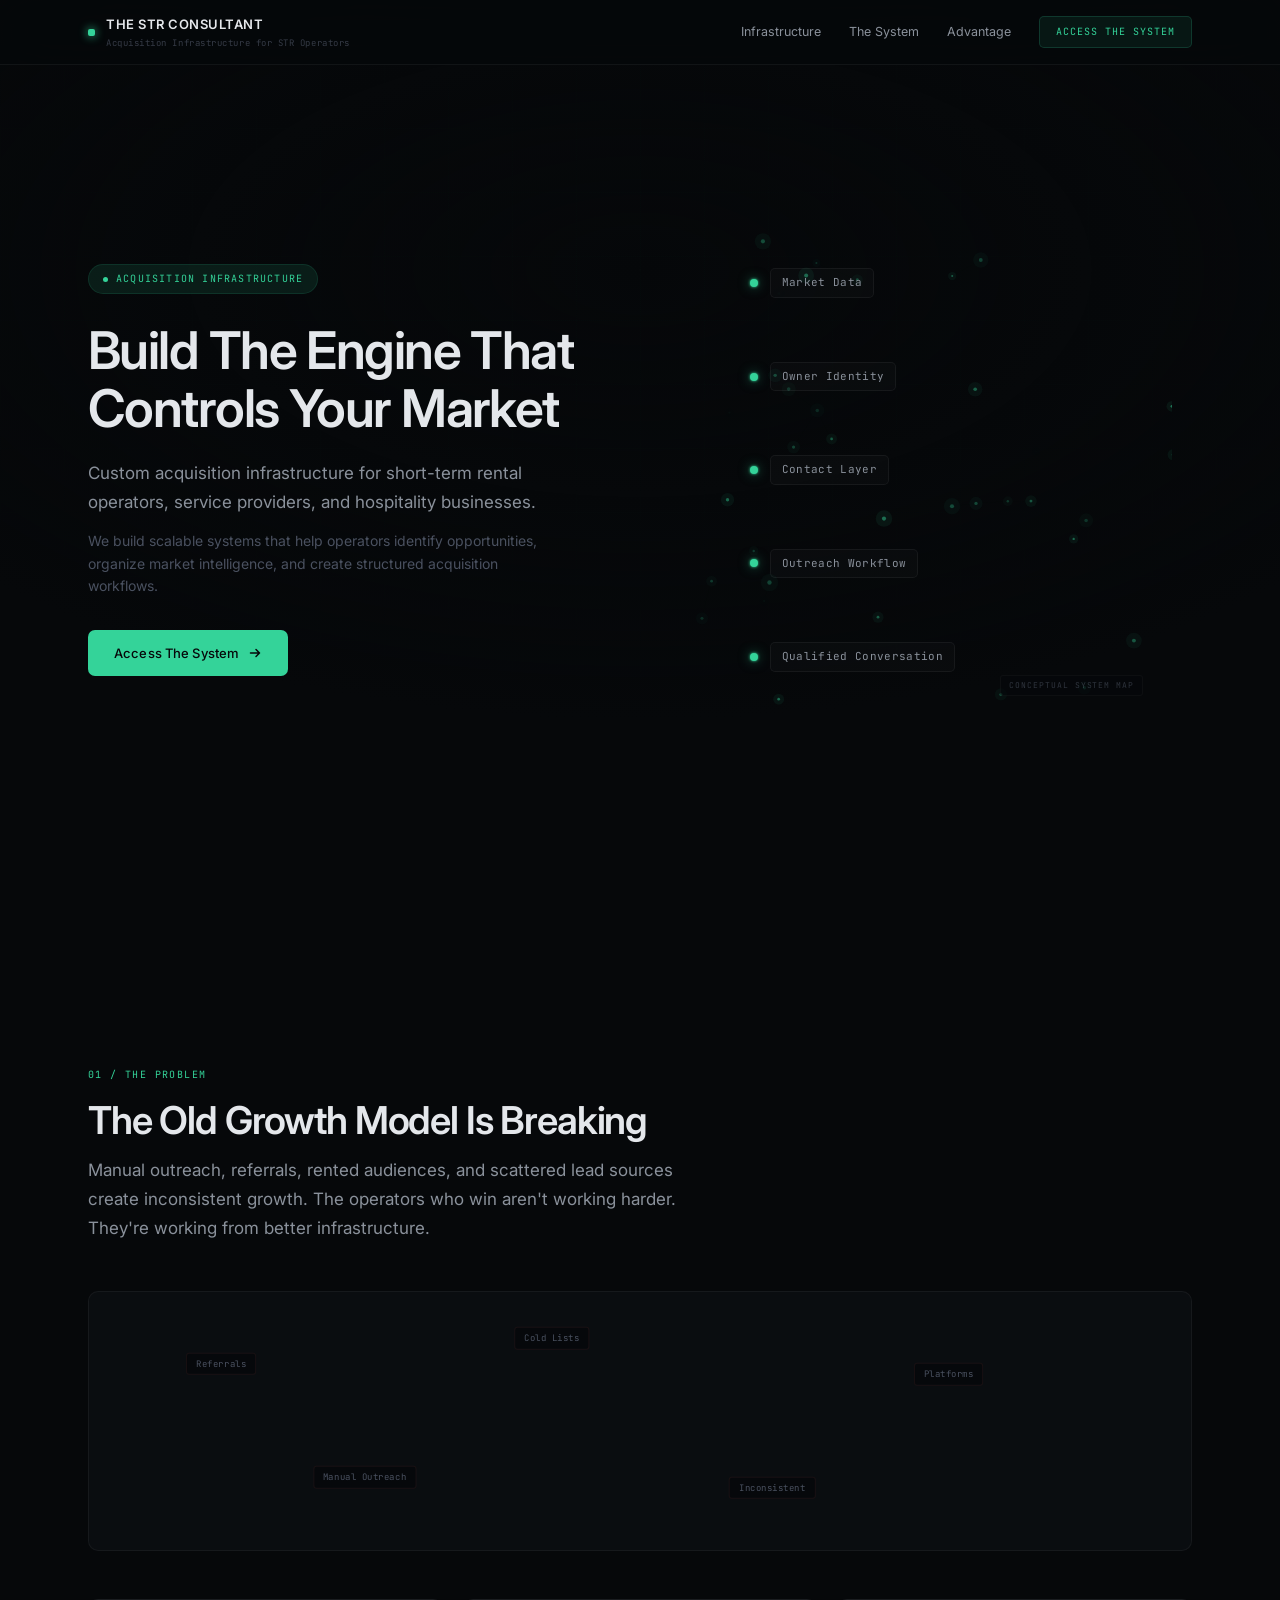
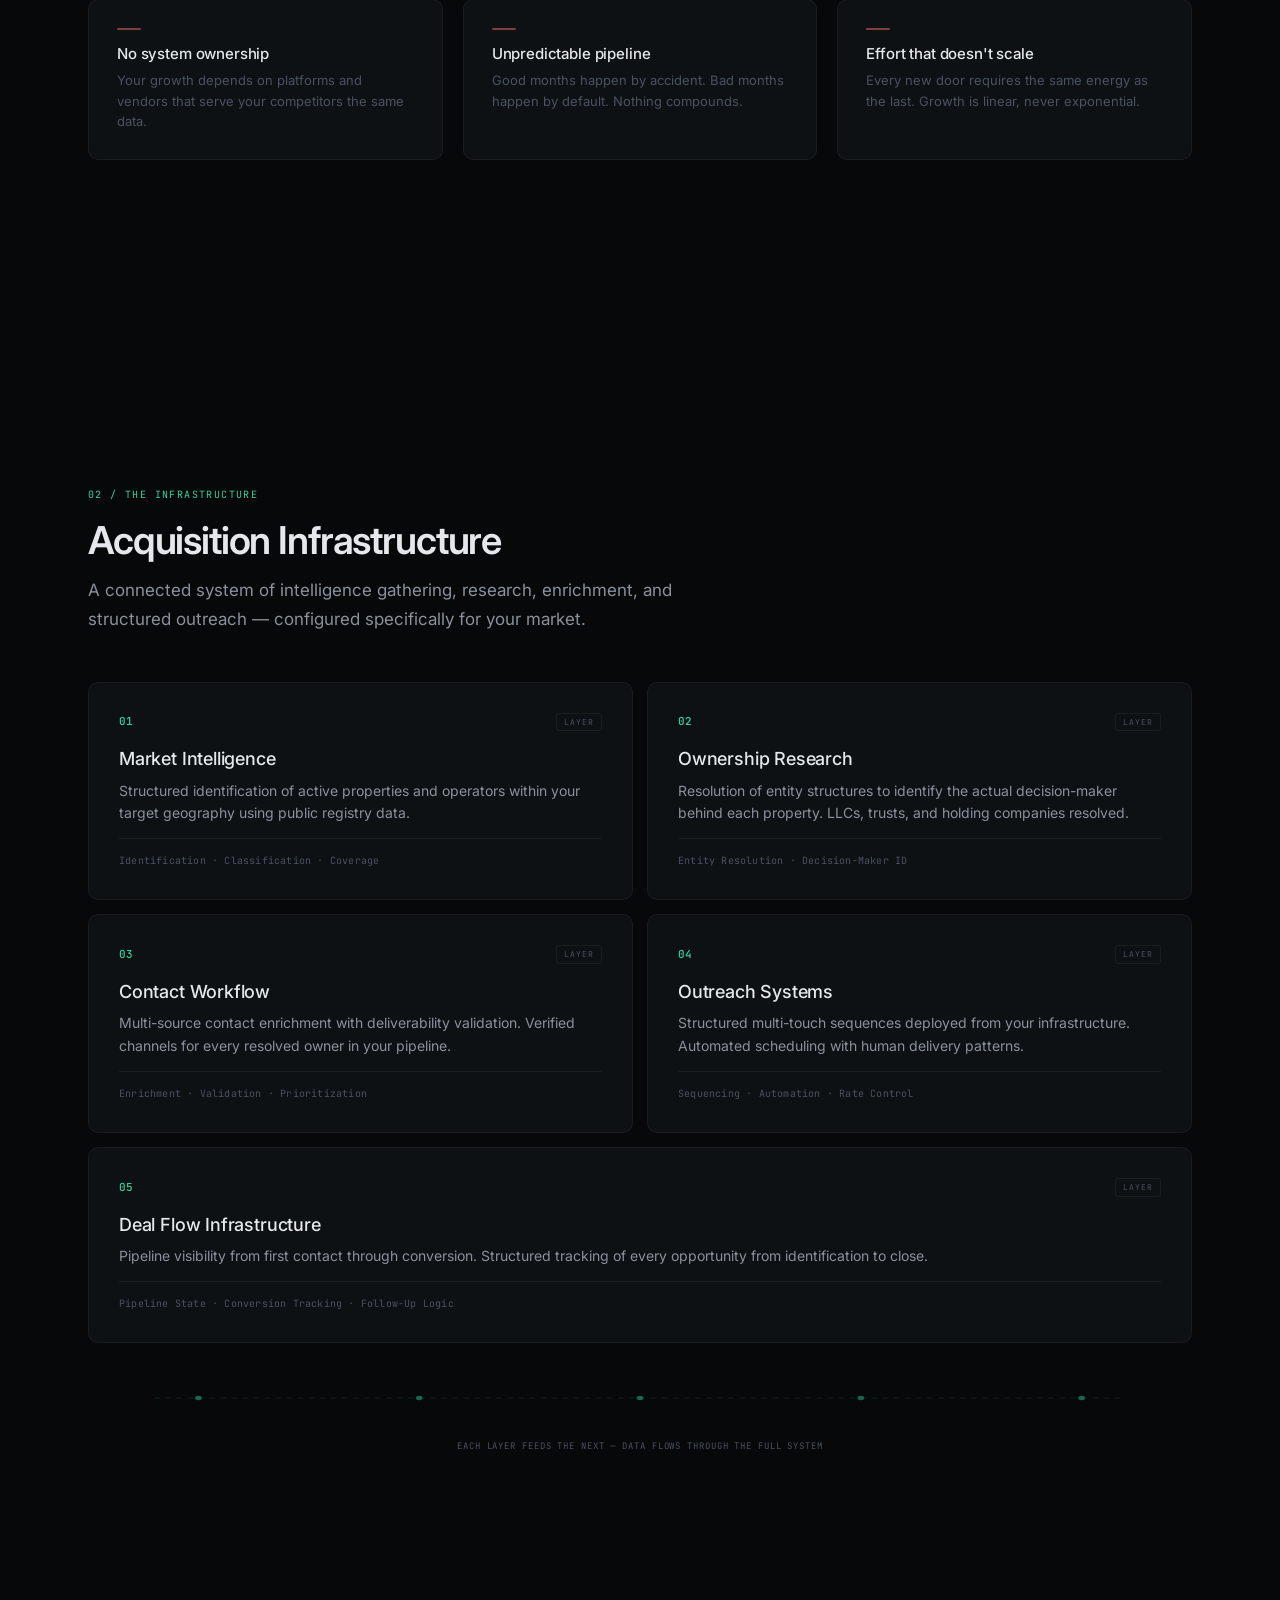
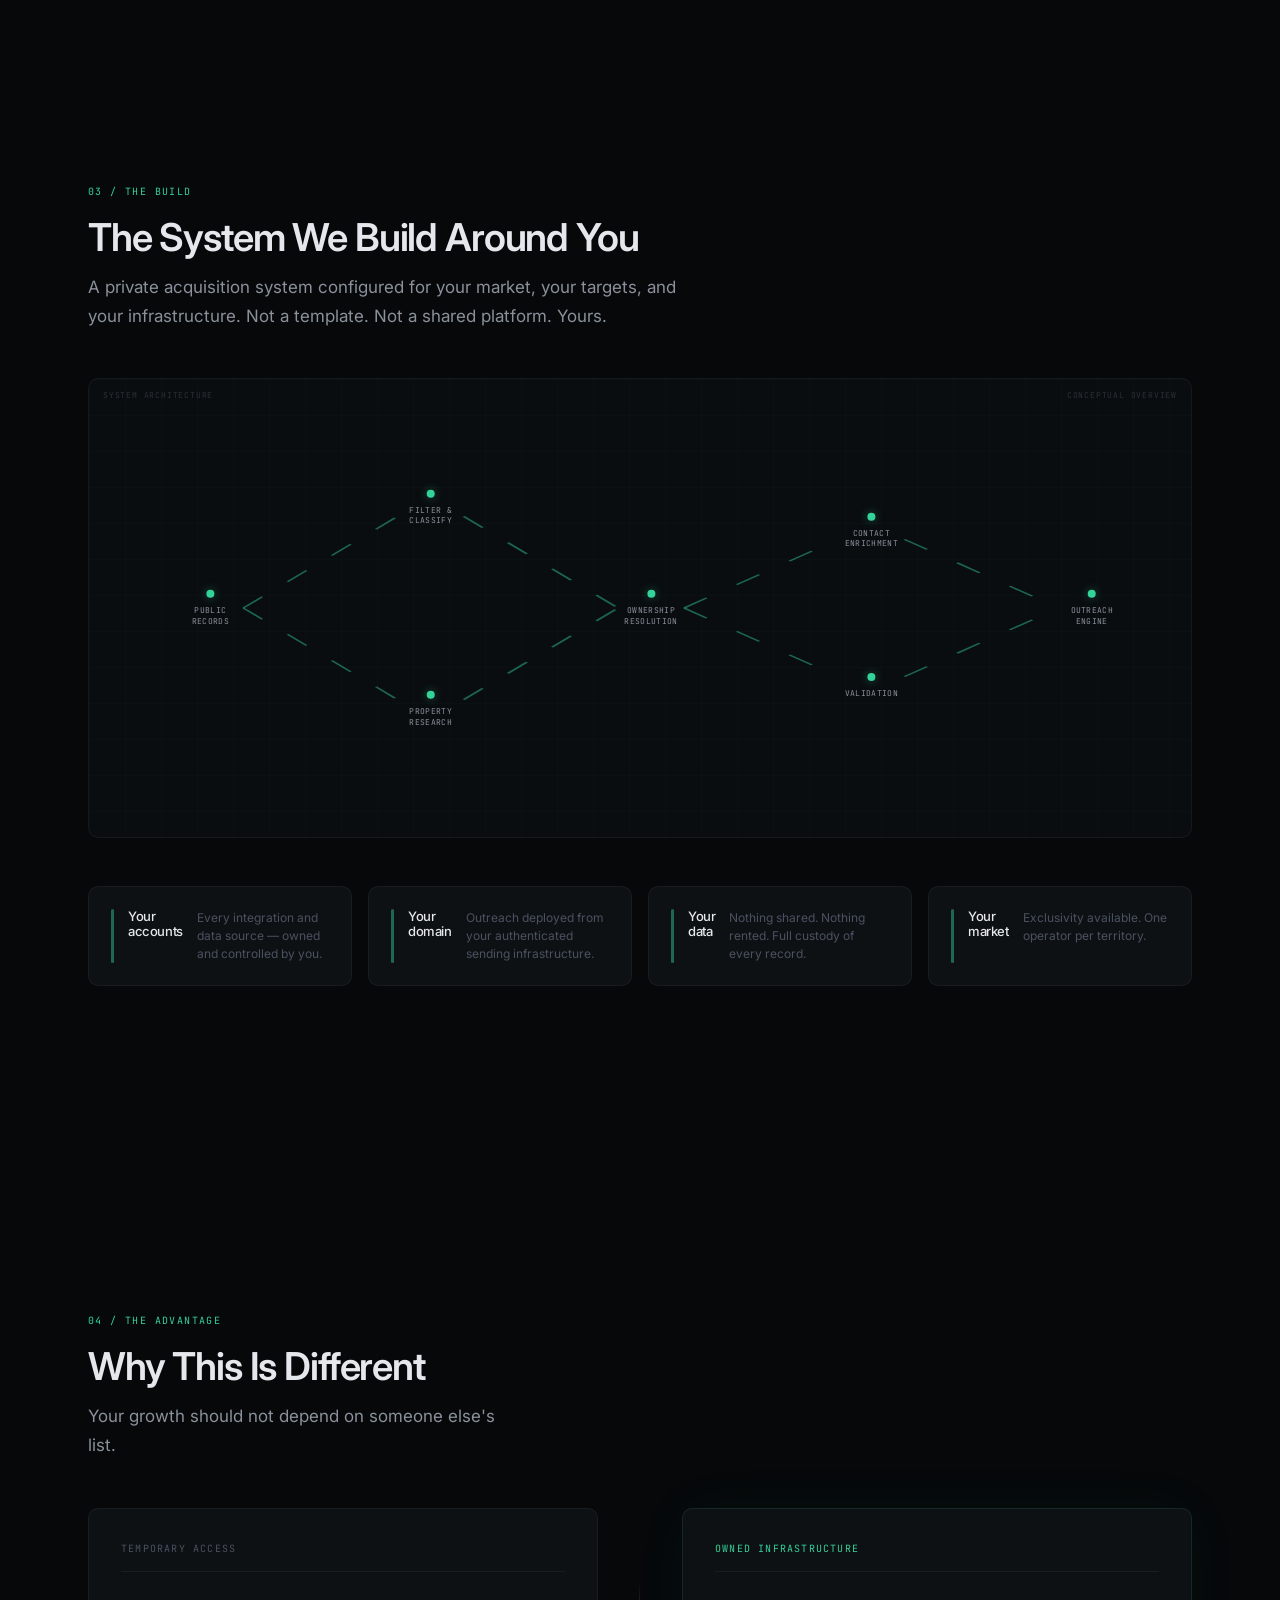
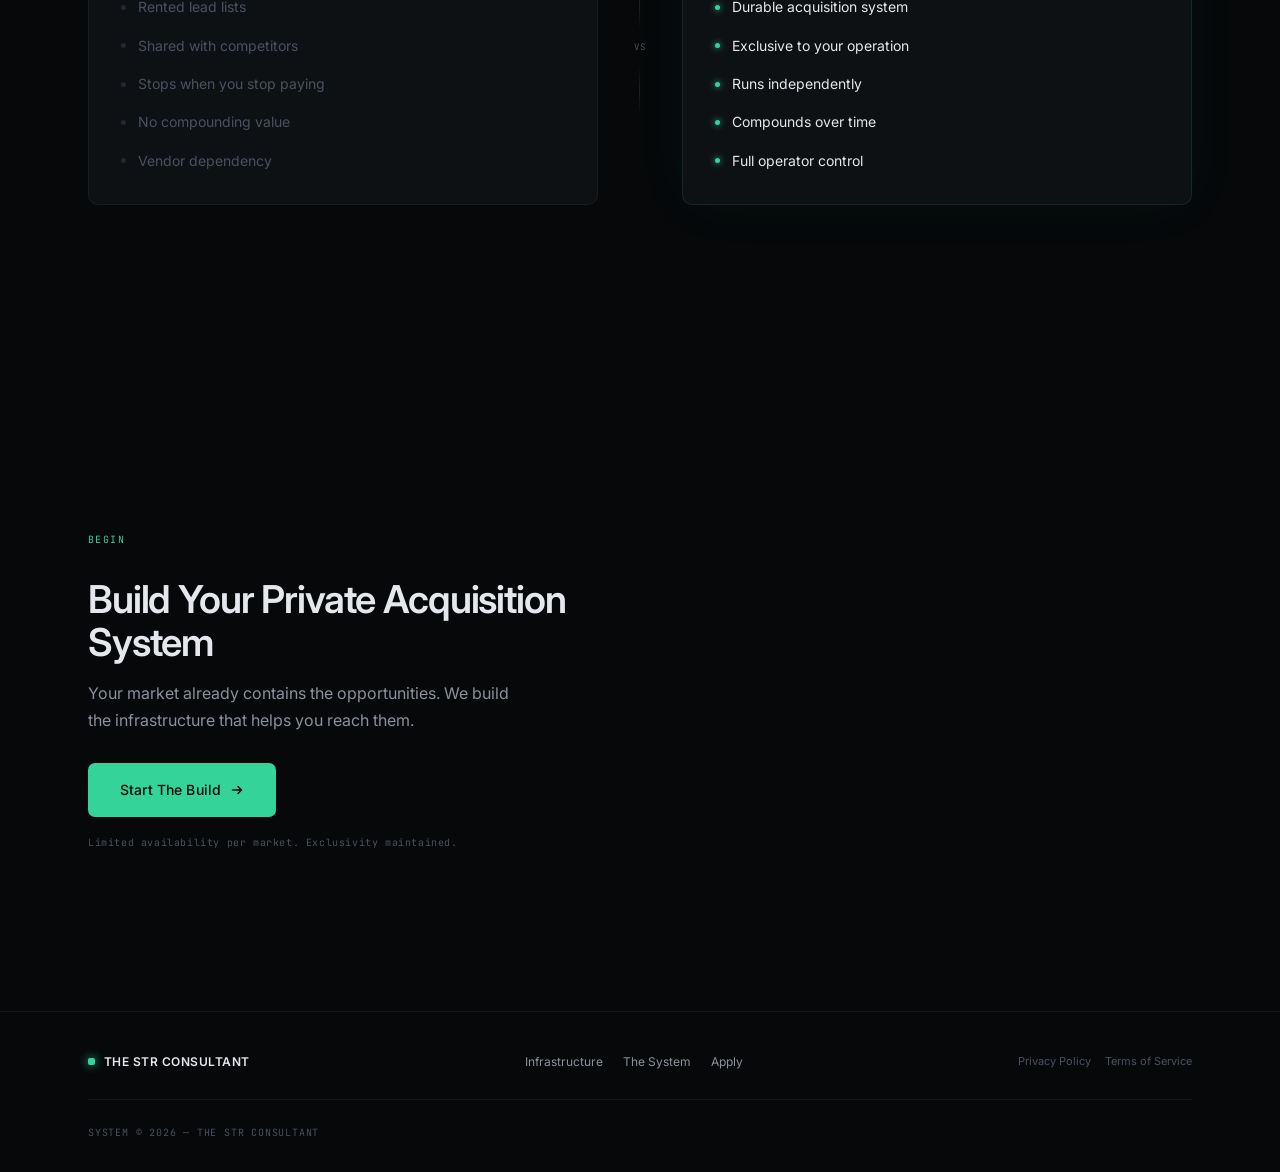
==== index.html @ 7d93b2df "Initial site build — The STR Consultant acquisition infrastructure website Static site with dark pre" ====
<!DOCTYPE html>
<html lang="en">
<head>
    <meta charset="UTF-8">
    <meta name="viewport" content="width=device-width, initial-scale=1.0">
    <title>The STR Consultant — Acquisition Systems for STR Operators</title>
    <meta name="description" content="Custom acquisition infrastructure for short-term rental operators, service providers, and hospitality businesses.">
    <link rel="preconnect" href="https://fonts.googleapis.com">
    <link rel="preconnect" href="https://fonts.gstatic.com" crossorigin>
    <link href="https://fonts.googleapis.com/css2?family=Inter:wght@300;400;500;600;700&family=JetBrains+Mono:wght@300;400;500&display=swap" rel="stylesheet">
    <link rel="stylesheet" href="style.css">
</head>
<body>

    <div class="grid-overlay" aria-hidden="true"></div>
    <div class="radial-mask" aria-hidden="true"></div>

    <!-- ─── NAV ─── -->
    <nav class="nav" role="navigation">
        <div class="nav-inner">
            <a href="#" class="nav-brand">
                <span class="brand-indicator"></span>
                <div class="brand-text">
                    <span class="brand-name">THE STR CONSULTANT</span>
                    <span class="brand-tag mono">Acquisition Infrastructure for STR Operators</span>
                </div>
            </a>
            <div class="nav-links">
                <a href="#infrastructure">Infrastructure</a>
                <a href="#system">The System</a>
                <a href="#difference">Advantage</a>
                <a href="#start" class="nav-cta mono">ACCESS THE SYSTEM</a>
            </div>
        </div>
    </nav>

    <!-- ─── HERO ─── -->
    <section class="hero">
        <div class="hero-inner">
            <div class="hero-content">
                <div class="hero-badge mono fade-in">
                    <span class="badge-dot"></span>
                    ACQUISITION INFRASTRUCTURE
                </div>
                <h1 class="fade-in d1">Build The Engine That Controls Your Market</h1>
                <p class="hero-sub fade-in d2">Custom acquisition infrastructure for short-term rental operators, service providers, and hospitality businesses.</p>
                <p class="hero-support fade-in d3">We build scalable systems that help operators identify opportunities, organize market intelligence, and create structured acquisition workflows.</p>
                <a href="#start" class="btn-primary fade-in d4">
                    <span>Access The System</span>
                    <svg width="14" height="14" viewBox="0 0 14 14" fill="none"><path d="M2.5 7h9m-3.5-3.5L11.5 7 8 10.5" stroke="currentColor" stroke-width="1.5" stroke-linecap="round" stroke-linejoin="round"/></svg>
                </a>
            </div>
            <div class="hero-visual">
                <div class="vis-frame">
                    <canvas id="hero-canvas" aria-hidden="true"></canvas>
                    <div class="vis-nodes">
                        <div class="vis-node" style="--ni:0"><span class="node-core"></span><span class="node-text mono">Market Data</span></div>
                        <div class="vis-node" style="--ni:1"><span class="node-core"></span><span class="node-text mono">Owner Identity</span></div>
                        <div class="vis-node" style="--ni:2"><span class="node-core"></span><span class="node-text mono">Contact Layer</span></div>
                        <div class="vis-node" style="--ni:3"><span class="node-core"></span><span class="node-text mono">Outreach Workflow</span></div>
                        <div class="vis-node" style="--ni:4"><span class="node-core"></span><span class="node-text mono">Qualified Conversation</span></div>
                    </div>
                    <span class="vis-tag mono">CONCEPTUAL SYSTEM MAP</span>
                </div>
            </div>
        </div>
    </section>

    <!-- ─── SECTION 1: BROKEN MODEL ─── -->
    <section class="section-broken" id="problem">
        <div class="container">
            <div class="broken-header">
                <span class="section-tag mono sf">01 / THE PROBLEM</span>
                <h2 class="sf">The Old Growth Model Is Breaking</h2>
                <p class="section-lead sf">Manual outreach, referrals, rented audiences, and scattered lead sources create inconsistent growth. The operators who win aren't working harder. They're working from better infrastructure.</p>
            </div>
            <div class="broken-stage sf">
                <canvas id="broken-canvas" aria-hidden="true"></canvas>
                <div class="broken-nodes">
                    <span class="b-label mono" style="--bx:12%;--by:28%">Referrals</span>
                    <span class="b-label mono" style="--bx:42%;--by:18%">Cold Lists</span>
                    <span class="b-label mono" style="--bx:78%;--by:32%">Platforms</span>
                    <span class="b-label mono" style="--bx:25%;--by:72%">Manual Outreach</span>
                    <span class="b-label mono" style="--bx:62%;--by:76%">Inconsistent</span>
                </div>
            </div>
            <div class="broken-points">
                <div class="b-point sf">
                    <div class="bp-line"></div>
                    <h3>No system ownership</h3>
                    <p>Your growth depends on platforms and vendors that serve your competitors the same data.</p>
                </div>
                <div class="b-point sf">
                    <div class="bp-line"></div>
                    <h3>Unpredictable pipeline</h3>
                    <p>Good months happen by accident. Bad months happen by default. Nothing compounds.</p>
                </div>
                <div class="b-point sf">
                    <div class="bp-line"></div>
                    <h3>Effort that doesn't scale</h3>
                    <p>Every new door requires the same energy as the last. Growth is linear, never exponential.</p>
                </div>
            </div>
        </div>
    </section>

    <!-- ─── SECTION 2: INFRASTRUCTURE ─── -->
    <section class="section-infra" id="infrastructure">
        <div class="container">
            <span class="section-tag mono sf">02 / THE INFRASTRUCTURE</span>
            <h2 class="sf">Acquisition Infrastructure</h2>
            <p class="section-lead sf">A connected system of intelligence gathering, research, enrichment, and structured outreach — configured specifically for your market.</p>

            <div class="modules-grid">
                <div class="module sf">
                    <div class="mod-glow" aria-hidden="true"></div>
                    <div class="mod-top">
                        <span class="mod-num mono">01</span>
                        <span class="mod-tag mono">LAYER</span>
                    </div>
                    <h3>Market Intelligence</h3>
                    <p>Structured identification of active properties and operators within your target geography using public registry data.</p>
                    <span class="mod-meta mono">Identification &middot; Classification &middot; Coverage</span>
                </div>
                <div class="module sf">
                    <div class="mod-glow" aria-hidden="true"></div>
                    <div class="mod-top">
                        <span class="mod-num mono">02</span>
                        <span class="mod-tag mono">LAYER</span>
                    </div>
                    <h3>Ownership Research</h3>
                    <p>Resolution of entity structures to identify the actual decision-maker behind each property. LLCs, trusts, and holding companies resolved.</p>
                    <span class="mod-meta mono">Entity Resolution &middot; Decision-Maker ID</span>
                </div>
                <div class="module sf">
                    <div class="mod-glow" aria-hidden="true"></div>
                    <div class="mod-top">
                        <span class="mod-num mono">03</span>
                        <span class="mod-tag mono">LAYER</span>
                    </div>
                    <h3>Contact Workflow</h3>
                    <p>Multi-source contact enrichment with deliverability validation. Verified channels for every resolved owner in your pipeline.</p>
                    <span class="mod-meta mono">Enrichment &middot; Validation &middot; Prioritization</span>
                </div>
                <div class="module sf">
                    <div class="mod-glow" aria-hidden="true"></div>
                    <div class="mod-top">
                        <span class="mod-num mono">04</span>
                        <span class="mod-tag mono">LAYER</span>
                    </div>
                    <h3>Outreach Systems</h3>
                    <p>Structured multi-touch sequences deployed from your infrastructure. Automated scheduling with human delivery patterns.</p>
                    <span class="mod-meta mono">Sequencing &middot; Automation &middot; Rate Control</span>
                </div>
                <div class="module mod-wide sf">
                    <div class="mod-glow" aria-hidden="true"></div>
                    <div class="mod-top">
                        <span class="mod-num mono">05</span>
                        <span class="mod-tag mono">LAYER</span>
                    </div>
                    <h3>Deal Flow Infrastructure</h3>
                    <p>Pipeline visibility from first contact through conversion. Structured tracking of every opportunity from identification to close.</p>
                    <span class="mod-meta mono">Pipeline State &middot; Conversion Tracking &middot; Follow-Up Logic</span>
                </div>
            </div>

            <div class="flow-indicator sf">
                <svg viewBox="0 0 1000 40" preserveAspectRatio="none" class="flow-svg">
                    <line x1="60" y1="20" x2="940" y2="20" class="flow-line"/>
                    <circle cx="100" cy="20" r="3" class="flow-dot"/><circle cx="300" cy="20" r="3" class="flow-dot"/><circle cx="500" cy="20" r="3" class="flow-dot"/><circle cx="700" cy="20" r="3" class="flow-dot"/><circle cx="900" cy="20" r="3" class="flow-dot"/>
                </svg>
                <span class="mono">EACH LAYER FEEDS THE NEXT — DATA FLOWS THROUGH THE FULL SYSTEM</span>
            </div>
        </div>
    </section>

    <!-- ─── SECTION 3: THE SYSTEM ─── -->
    <section class="section-system" id="system">
        <div class="container">
            <span class="section-tag mono sf">03 / THE BUILD</span>
            <h2 class="sf">The System We Build Around You</h2>
            <p class="section-lead sf">A private acquisition system configured for your market, your targets, and your infrastructure. Not a template. Not a shared platform. Yours.</p>

            <div class="blueprint sf">
                <div class="bp-frame">
                    <div class="bp-grid" aria-hidden="true"></div>
                    <span class="bp-tag mono tl">SYSTEM ARCHITECTURE</span>
                    <span class="bp-tag mono tr">CONCEPTUAL OVERVIEW</span>

                    <svg class="bp-svg" viewBox="0 0 100 100" preserveAspectRatio="none" aria-hidden="true">
                        <line x1="14" y1="50" x2="28" y2="30" class="bp-link"/><line x1="14" y1="50" x2="28" y2="70" class="bp-link"/>
                        <line x1="34" y1="30" x2="48" y2="50" class="bp-link"/><line x1="34" y1="70" x2="48" y2="50" class="bp-link"/>
                        <line x1="54" y1="50" x2="68" y2="35" class="bp-link"/><line x1="54" y1="50" x2="68" y2="65" class="bp-link"/>
                        <line x1="74" y1="35" x2="88" y2="50" class="bp-link"/><line x1="74" y1="65" x2="88" y2="50" class="bp-link"/>
                    </svg>

                    <div class="bp-node" style="--nx:11%;--ny:50%"><span class="bpn-dot"></span><span class="mono">PUBLIC<br>RECORDS</span></div>
                    <div class="bp-node" style="--nx:31%;--ny:28%"><span class="bpn-dot"></span><span class="mono">FILTER &amp;<br>CLASSIFY</span></div>
                    <div class="bp-node" style="--nx:31%;--ny:72%"><span class="bpn-dot"></span><span class="mono">PROPERTY<br>RESEARCH</span></div>
                    <div class="bp-node" style="--nx:51%;--ny:50%"><span class="bpn-dot"></span><span class="mono">OWNERSHIP<br>RESOLUTION</span></div>
                    <div class="bp-node" style="--nx:71%;--ny:33%"><span class="bpn-dot"></span><span class="mono">CONTACT<br>ENRICHMENT</span></div>
                    <div class="bp-node" style="--nx:71%;--ny:67%"><span class="bpn-dot"></span><span class="mono">VALIDATION</span></div>
                    <div class="bp-node" style="--nx:91%;--ny:50%"><span class="bpn-dot"></span><span class="mono">OUTREACH<br>ENGINE</span></div>
                </div>
            </div>

            <div class="ownership-grid">
                <div class="own-card sf"><div class="own-bar"></div><h4>Your accounts</h4><p>Every integration and data source — owned and controlled by you.</p></div>
                <div class="own-card sf"><div class="own-bar"></div><h4>Your domain</h4><p>Outreach deployed from your authenticated sending infrastructure.</p></div>
                <div class="own-card sf"><div class="own-bar"></div><h4>Your data</h4><p>Nothing shared. Nothing rented. Full custody of every record.</p></div>
                <div class="own-card sf"><div class="own-bar"></div><h4>Your market</h4><p>Exclusivity available. One operator per territory.</p></div>
            </div>
        </div>
    </section>

    <!-- ─── SECTION 4: DIFFERENCE ─── -->
    <section class="section-diff" id="difference">
        <div class="container">
            <span class="section-tag mono sf">04 / THE ADVANTAGE</span>
            <h2 class="sf">Why This Is Different</h2>
            <p class="section-lead narrow sf">Your growth should not depend on someone else's list.</p>

            <div class="diff-grid">
                <div class="diff-col diff-old sf">
                    <div class="diff-head mono">TEMPORARY ACCESS</div>
                    <ul>
                        <li><span class="d-marker off"></span>Rented lead lists</li>
                        <li><span class="d-marker off"></span>Shared with competitors</li>
                        <li><span class="d-marker off"></span>Stops when you stop paying</li>
                        <li><span class="d-marker off"></span>No compounding value</li>
                        <li><span class="d-marker off"></span>Vendor dependency</li>
                    </ul>
                </div>
                <div class="diff-vs sf">
                    <div class="vs-line"></div>
                    <span class="mono">VS</span>
                    <div class="vs-line"></div>
                </div>
                <div class="diff-col diff-new sf">
                    <div class="diff-head mono">OWNED INFRASTRUCTURE</div>
                    <ul>
                        <li><span class="d-marker on"></span>Durable acquisition system</li>
                        <li><span class="d-marker on"></span>Exclusive to your operation</li>
                        <li><span class="d-marker on"></span>Runs independently</li>
                        <li><span class="d-marker on"></span>Compounds over time</li>
                        <li><span class="d-marker on"></span>Full operator control</li>
                    </ul>
                </div>
            </div>
        </div>
    </section>

    <!-- ─── SECTION 5: FINAL CTA ─── -->
    <section class="section-cta" id="start">
        <div class="container">
            <div class="cta-layout">
                <div class="cta-text sf">
                    <span class="section-tag mono">BEGIN</span>
                    <h2>Build Your Private Acquisition System</h2>
                    <p>Your market already contains the opportunities. We build the infrastructure that helps you reach them.</p>
                    <a href="#" class="btn-primary btn-lg">
                        <span>Start The Build</span>
                        <svg width="14" height="14" viewBox="0 0 14 14" fill="none"><path d="M2.5 7h9m-3.5-3.5L11.5 7 8 10.5" stroke="currentColor" stroke-width="1.5" stroke-linecap="round" stroke-linejoin="round"/></svg>
                    </a>
                    <span class="cta-note mono">Limited availability per market. Exclusivity maintained.</span>
                </div>
                <div class="cta-vis">
                    <canvas id="cta-canvas" aria-hidden="true"></canvas>
                </div>
            </div>
        </div>
    </section>

    <!-- ─── FOOTER ─── -->
    <footer class="footer">
        <div class="container">
            <div class="footer-top">
                <div class="footer-brand">
                    <span class="brand-indicator"></span>
                    <span class="footer-name">THE STR CONSULTANT</span>
                </div>
                <div class="footer-nav">
                    <a href="#infrastructure">Infrastructure</a>
                    <a href="#system">The System</a>
                    <a href="#start">Apply</a>
                </div>
                <div class="footer-legal-links">
                    <a href="/privacy.html">Privacy Policy</a>
                    <a href="/terms.html">Terms of Service</a>
                </div>
            </div>
            <div class="footer-bottom mono">
                <span>SYSTEM &copy; 2026 &mdash; THE STR CONSULTANT</span>
            </div>
        </div>
    </footer>

    <script src="script.js"></script>
</body>
</html>
---- style.css ----
/* ============================================
   THE STR CONSULTANT
   Acquisition Infrastructure — Premium Interface
   ============================================ */

*,*::before,*::after{margin:0;padding:0;box-sizing:border-box}

:root {
    --bg:        #06080a;
    --bg-1:      #0a0d10;
    --bg-2:      #0e1114;
    --bg-3:      #131618;
    --border:    rgba(255,255,255,0.05);
    --border-h:  rgba(255,255,255,0.10);
    --text:      #e4e7eb;
    --text-2:    #8a919b;
    --text-3:    #4a5160;
    --accent:    #34d399;
    --accent-d:  rgba(52,211,153,0.10);
    --accent-g:  rgba(52,211,153,0.04);
    --warn:      #ef6b6b;
    --warn-d:    rgba(239,107,107,0.08);
    --sans:      'Inter',-apple-system,BlinkMacSystemFont,sans-serif;
    --mono:      'JetBrains Mono','SF Mono','Fira Code',monospace;
    --max:       1200px;
    --gap:       160px;
    --r:         10px;
}

html{scroll-behavior:smooth;-webkit-font-smoothing:antialiased;-moz-osx-font-smoothing:grayscale}
body{font-family:var(--sans);font-size:16px;line-height:1.6;color:var(--text);background:var(--bg);overflow-x:hidden}
a{color:inherit;text-decoration:none}
.mono{font-family:var(--mono)}
.container{max-width:var(--max);margin:0 auto;padding:0 48px}

/* ─── GRID OVERLAY ─── */
.grid-overlay{
    position:fixed;inset:0;pointer-events:none;z-index:0;
    background-image:
        linear-gradient(rgba(52,211,153,0.012) 1px,transparent 1px),
        linear-gradient(90deg,rgba(52,211,153,0.012) 1px,transparent 1px);
    background-size:64px 64px;
}
.radial-mask{
    position:fixed;inset:0;pointer-events:none;z-index:1;
    background:radial-gradient(ellipse 70% 50% at 50% 30%,transparent 0%,var(--bg) 100%);
}

/* ─── TYPOGRAPHY ─── */
h1,h2,h3,h4{font-weight:600;line-height:1.12;letter-spacing:-0.03em;color:var(--text)}
h1{font-size:clamp(30px,4.2vw,52px)}
h2{font-size:clamp(24px,3vw,40px)}
h3{font-size:18px;font-weight:500;letter-spacing:-0.01em}
h4{font-size:15px;font-weight:500}
p{color:var(--text-2);line-height:1.7}

.section-tag{
    display:inline-block;
    font-size:10px;letter-spacing:0.14em;color:var(--accent);
    margin-bottom:16px;
}
.section-lead{
    font-size:17px;color:var(--text-2);max-width:600px;margin-top:14px;
}
.section-lead.narrow{max-width:420px}

/* ─── ANIMATIONS ─── */
.fade-in{opacity:0;transform:translateY(14px);animation:up .65s cubic-bezier(.16,1,.3,1) forwards}
.d1{animation-delay:.15s}.d2{animation-delay:.3s}.d3{animation-delay:.45s}.d4{animation-delay:.6s}
@keyframes up{to{opacity:1;transform:translateY(0)}}

.sf{opacity:0;transform:translateY(22px);transition:opacity .7s cubic-bezier(.16,1,.3,1),transform .7s cubic-bezier(.16,1,.3,1)}
.sf.v{opacity:1;transform:translateY(0)}

/* ─── BUTTONS ─── */
.btn-primary{
    display:inline-flex;align-items:center;gap:9px;
    font-family:var(--sans);font-size:13px;font-weight:500;letter-spacing:0.01em;
    padding:13px 26px;border-radius:7px;border:none;cursor:pointer;
    background:var(--accent);color:var(--bg);
    transition:all .25s cubic-bezier(.16,1,.3,1);
}
.btn-primary:hover{
    transform:translateY(-2px);
    box-shadow:0 0 24px rgba(52,211,153,0.2),0 8px 32px rgba(0,0,0,0.3);
}
.btn-lg{padding:16px 32px;font-size:14px}

/* ─── NAV ─── */
.nav{
    position:fixed;top:0;left:0;right:0;z-index:100;
    padding:14px 0;
    background:rgba(6,8,10,0.82);
    backdrop-filter:blur(20px);-webkit-backdrop-filter:blur(20px);
    border-bottom:1px solid var(--border);
}
.nav-inner{
    max-width:var(--max);margin:0 auto;padding:0 48px;
    display:flex;align-items:center;justify-content:space-between;
}
.nav-brand{display:flex;align-items:center;gap:11px}
.brand-indicator{width:7px;height:7px;border-radius:2px;background:var(--accent);box-shadow:0 0 10px var(--accent);flex-shrink:0}
.brand-text{display:flex;flex-direction:column;gap:1px}
.brand-name{font-size:13px;font-weight:600;letter-spacing:0.04em}
.brand-tag{font-size:9px;letter-spacing:0.06em;color:var(--text-3);opacity:.7}
.nav-links{display:flex;align-items:center;gap:28px}
.nav-links a{font-size:12.5px;color:var(--text-2);transition:color .2s}
.nav-links a:hover{color:var(--text)}
.nav-cta{
    padding:7px 16px !important;
    font-size:10px !important;letter-spacing:0.1em !important;
    background:rgba(52,211,153,0.08);border:1px solid rgba(52,211,153,0.18);
    border-radius:5px;color:var(--accent) !important;
    transition:all .2s;
}
.nav-cta:hover{background:rgba(52,211,153,0.14);border-color:rgba(52,211,153,0.3)}

/* ─── HERO ─── */
.hero{
    position:relative;z-index:2;
    min-height:100vh;display:flex;align-items:center;
    padding:100px 0 60px;
}
.hero-inner{
    max-width:var(--max);margin:0 auto;padding:0 48px;width:100%;
    display:grid;grid-template-columns:1fr 1fr;gap:64px;align-items:center;
}
.hero-content{position:relative;z-index:2}
.hero-badge{
    display:inline-flex;align-items:center;gap:8px;
    font-size:10px;letter-spacing:0.12em;color:var(--accent);
    padding:6px 14px;border-radius:20px;
    background:var(--accent-d);border:1px solid rgba(52,211,153,0.12);
    margin-bottom:28px;
}
.badge-dot{width:5px;height:5px;border-radius:50%;background:var(--accent);animation:blink 2s ease-in-out infinite}
@keyframes blink{0%,100%{opacity:1}50%{opacity:.3}}

.hero h1{margin-bottom:20px}
.hero-sub{font-size:17px;margin-bottom:14px;max-width:500px}
.hero-support{font-size:14px;color:var(--text-3);margin-bottom:32px;max-width:460px;line-height:1.6}

/* ─── HERO VISUAL ─── */
.hero-visual{position:relative;display:flex;justify-content:center;align-items:center}
.vis-frame{position:relative;width:100%;aspect-ratio:1;max-width:480px}
#hero-canvas{position:absolute;inset:0;width:100%;height:100%}

.vis-nodes{
    position:absolute;inset:0;
    display:flex;flex-direction:column;
    justify-content:space-between;
    padding:8% 12%;
}
.vis-node{
    display:flex;align-items:center;gap:12px;
    opacity:0;animation:nodeSlide .5s ease forwards;
    animation-delay:calc(0.7s + var(--ni) * 0.18s);
}
@keyframes nodeSlide{from{opacity:0;transform:translateX(-8px)}to{opacity:1;transform:translateX(0)}}

.node-core{
    width:8px;height:8px;border-radius:50%;flex-shrink:0;
    background:var(--accent);
    box-shadow:0 0 12px rgba(52,211,153,0.5),0 0 3px var(--accent);
    animation:corePulse 2.8s ease-in-out infinite;
    animation-delay:calc(var(--ni) * 0.45s);
}
@keyframes corePulse{0%,100%{opacity:1;transform:scale(1)}50%{opacity:.45;transform:scale(1.5)}}

.node-text{
    font-size:11px;letter-spacing:0.03em;color:var(--text-2);
    padding:5px 11px;border-radius:5px;
    background:rgba(255,255,255,0.02);border:1px solid var(--border);
    backdrop-filter:blur(6px);
}
.vis-tag{
    position:absolute;bottom:3%;right:6%;
    font-size:8px;letter-spacing:0.12em;color:var(--text-3);
    padding:3px 8px;border:1px solid var(--border);border-radius:3px;
    background:var(--bg);opacity:.6;
}

/* ─── SECTION: BROKEN ─── */
.section-broken{padding:var(--gap) 0;position:relative;z-index:2}
.broken-header{margin-bottom:48px}
.broken-stage{
    position:relative;width:100%;height:260px;
    border:1px solid var(--border);border-radius:var(--r);
    background:var(--bg-1);overflow:hidden;margin-bottom:48px;
}
#broken-canvas{position:absolute;inset:0;width:100%;height:100%}
.broken-nodes{position:absolute;inset:0}
.b-label{
    position:absolute;left:var(--bx);top:var(--by);transform:translate(-50%,-50%);
    font-size:9px;letter-spacing:0.06em;color:var(--text-3);
    padding:3px 9px;border:1px solid rgba(239,107,107,0.08);border-radius:3px;
    background:rgba(6,8,10,0.8);
}

.broken-points{display:grid;grid-template-columns:repeat(3,1fr);gap:20px}
.b-point{
    padding:28px;border-radius:var(--r);
    background:var(--bg-2);border:1px solid var(--border);
    transition:border-color .3s;
}
.b-point:hover{border-color:var(--border-h)}
.bp-line{width:24px;height:2px;border-radius:1px;background:var(--warn);opacity:.5;margin-bottom:16px}
.b-point h3{font-size:15px;margin-bottom:8px}
.b-point p{font-size:13px;color:var(--text-3);line-height:1.55}

/* ─── SECTION: INFRASTRUCTURE ─── */
.section-infra{padding:var(--gap) 0;position:relative;z-index:2}
.modules-grid{
    display:grid;grid-template-columns:repeat(2,1fr);gap:14px;
    margin-top:48px;
}
.module{
    position:relative;padding:30px;border-radius:var(--r);
    background:var(--bg-2);border:1px solid var(--border);
    overflow:hidden;transition:all .3s cubic-bezier(.16,1,.3,1);
}
.module:hover{border-color:rgba(52,211,153,0.12);transform:translateY(-2px);box-shadow:0 12px 40px rgba(0,0,0,0.25)}
.mod-wide{grid-column:1/-1}
.mod-glow{
    position:absolute;top:0;left:0;right:0;height:1px;
    background:linear-gradient(90deg,transparent,rgba(52,211,153,0.15),transparent);
    opacity:0;transition:opacity .3s;
}
.module:hover .mod-glow{opacity:1}
.mod-top{display:flex;justify-content:space-between;align-items:center;margin-bottom:18px}
.mod-num{font-size:11px;color:var(--accent);font-weight:500}
.mod-tag{font-size:8px;letter-spacing:0.12em;color:var(--text-3);padding:2px 7px;border:1px solid var(--border);border-radius:3px}
.module h3{margin-bottom:10px}
.module p{font-size:14px;line-height:1.6;margin-bottom:14px}
.mod-meta{font-size:10px;color:var(--text-3);letter-spacing:0.02em;padding-top:14px;border-top:1px solid var(--border);display:block}

.flow-indicator{text-align:center;margin-top:40px}
.flow-svg{width:100%;height:30px;margin-bottom:10px}
.flow-line{stroke:var(--accent);stroke-width:.6;stroke-dasharray:5 5;opacity:.25}
.flow-dot{fill:var(--accent);opacity:.45}
.flow-indicator span{font-size:9px;letter-spacing:0.1em;color:var(--text-3)}

/* ─── SECTION: SYSTEM / BLUEPRINT ─── */
.section-system{padding:var(--gap) 0;position:relative;z-index:2}
.blueprint{margin:48px 0 48px}
.bp-frame{
    position:relative;width:100%;aspect-ratio:2.4/1;
    border:1px solid var(--border);border-radius:var(--r);
    background:var(--bg-1);overflow:hidden;
}
.bp-grid{
    position:absolute;inset:0;
    background-image:
        linear-gradient(rgba(52,211,153,0.02) 1px,transparent 1px),
        linear-gradient(90deg,rgba(52,211,153,0.02) 1px,transparent 1px);
    background-size:36px 36px;
}
.bp-tag{position:absolute;font-size:8px;letter-spacing:0.1em;color:var(--text-3);padding:10px 14px;opacity:.5}
.bp-tag.tl{top:0;left:0}.bp-tag.tr{top:0;right:0}

.bp-svg{position:absolute;inset:0;width:100%;height:100%}
.bp-link{
    stroke:var(--accent);stroke-width:.25;stroke-dasharray:3 4;opacity:.45;
    animation:dashMove 4s linear infinite;
}
@keyframes dashMove{to{stroke-dashoffset:-14}}

.bp-node{
    position:absolute;left:var(--nx);top:var(--ny);transform:translate(-50%,-50%);
    display:flex;flex-direction:column;align-items:center;gap:7px;text-align:center;
}
.bpn-dot{
    width:8px;height:8px;border-radius:50%;background:var(--accent);
    box-shadow:0 0 10px rgba(52,211,153,0.4);
}
.bp-node span{font-size:8px;letter-spacing:0.04em;color:var(--text-2);line-height:1.35}

.ownership-grid{display:grid;grid-template-columns:repeat(4,1fr);gap:16px}
.own-card{
    padding:22px;border-radius:var(--r);
    background:var(--bg-2);border:1px solid var(--border);
    display:flex;gap:14px;transition:border-color .3s;
}
.own-card:hover{border-color:var(--border-h)}
.own-bar{width:3px;min-width:3px;border-radius:2px;background:var(--accent);opacity:.45}
.own-card h4{font-size:13px;margin-bottom:5px}
.own-card p{font-size:12px;color:var(--text-3);line-height:1.5}

/* ─── SECTION: DIFFERENCE ─── */
.section-diff{padding:var(--gap) 0;position:relative;z-index:2}
.diff-grid{
    display:grid;grid-template-columns:1fr auto 1fr;gap:36px;
    align-items:start;margin-top:48px;
}
.diff-col{padding:32px;border-radius:var(--r);border:1px solid var(--border);background:var(--bg-2)}
.diff-new{border-color:rgba(52,211,153,0.12);box-shadow:0 0 60px var(--accent-g)}
.diff-head{font-size:10px;letter-spacing:0.12em;margin-bottom:24px;padding-bottom:14px;border-bottom:1px solid var(--border)}
.diff-old .diff-head{color:var(--text-3)}
.diff-new .diff-head{color:var(--accent)}
.diff-col ul{list-style:none;display:flex;flex-direction:column;gap:16px}
.diff-col li{display:flex;align-items:center;gap:12px;font-size:14px}
.diff-old li{color:var(--text-3)}
.diff-new li{color:var(--text)}
.d-marker{width:5px;height:5px;border-radius:50%;flex-shrink:0}
.d-marker.off{background:var(--text-3);opacity:.35}
.d-marker.on{background:var(--accent);box-shadow:0 0 6px var(--accent)}

.diff-vs{display:flex;flex-direction:column;align-items:center;gap:10px;padding-top:72px}
.vs-line{width:1px;height:50px;background:linear-gradient(to bottom,transparent,var(--border-h),transparent)}
.diff-vs span{font-size:9px;letter-spacing:0.12em;color:var(--text-3)}

/* ─── SECTION: CTA ─── */
.section-cta{padding:var(--gap) 0;position:relative;z-index:2}
.cta-layout{display:grid;grid-template-columns:1fr 1fr;gap:72px;align-items:center}
.cta-text h2{margin:14px 0 16px}
.cta-text p{font-size:16px;margin-bottom:28px;max-width:440px}
.cta-note{display:block;margin-top:18px;font-size:10px;letter-spacing:0.06em;color:var(--text-3)}
.cta-vis{position:relative;height:300px}
#cta-canvas{position:absolute;inset:0;width:100%;height:100%}

/* ─── FOOTER ─── */
.footer{border-top:1px solid var(--border);padding:40px 0 28px;position:relative;z-index:2}
.footer-top{display:flex;justify-content:space-between;align-items:center;margin-bottom:28px;flex-wrap:wrap;gap:20px}
.footer-brand{display:flex;align-items:center;gap:9px}
.footer-name{font-size:12px;font-weight:600;letter-spacing:0.04em}
.footer-nav{display:flex;gap:20px}
.footer-nav a{font-size:12px;color:var(--text-2);transition:color .2s}
.footer-nav a:hover{color:var(--text)}
.footer-legal-links{display:flex;gap:14px}
.footer-legal-links a{font-size:11px;color:var(--text-3);transition:color .2s}
.footer-legal-links a:hover{color:var(--text-2)}
.footer-bottom{padding-top:18px;border-top:1px solid var(--border)}
.footer-bottom span{font-size:10px;letter-spacing:0.08em;color:var(--text-3)}

/* ============================================
   RESPONSIVE
   ============================================ */
@media(max-width:1024px){
    .hero-inner{grid-template-columns:1fr;gap:40px}
    .hero-visual{max-width:380px;margin:0 auto}
    .broken-points{grid-template-columns:1fr}
    .modules-grid{grid-template-columns:1fr}
    .mod-wide{grid-column:auto}
    .ownership-grid{grid-template-columns:repeat(2,1fr)}
    .diff-grid{grid-template-columns:1fr;gap:20px}
    .diff-vs{flex-direction:row;padding-top:0}
    .vs-line{width:50px;height:1px}
    .cta-layout{grid-template-columns:1fr;gap:36px}
    .cta-vis{height:200px}
}
@media(max-width:768px){
    :root{--gap:100px}
    .container,.nav-inner,.hero-inner{padding:0 24px}
    .nav-links{display:none}
    .hero{min-height:auto;padding:110px 0 50px}
    .vis-frame{max-width:280px}
    .broken-stage{height:180px}
    .ownership-grid{grid-template-columns:1fr}
    .footer-top{flex-direction:column;align-items:flex-start}
}
@media(max-width:480px){
    h1{font-size:26px}h2{font-size:22px}
    .hero-sub{font-size:15px}
    .module{padding:22px}
    .diff-col{padding:22px}
    .bp-frame{aspect-ratio:1.6/1}
    .bp-node span{font-size:7px}
}
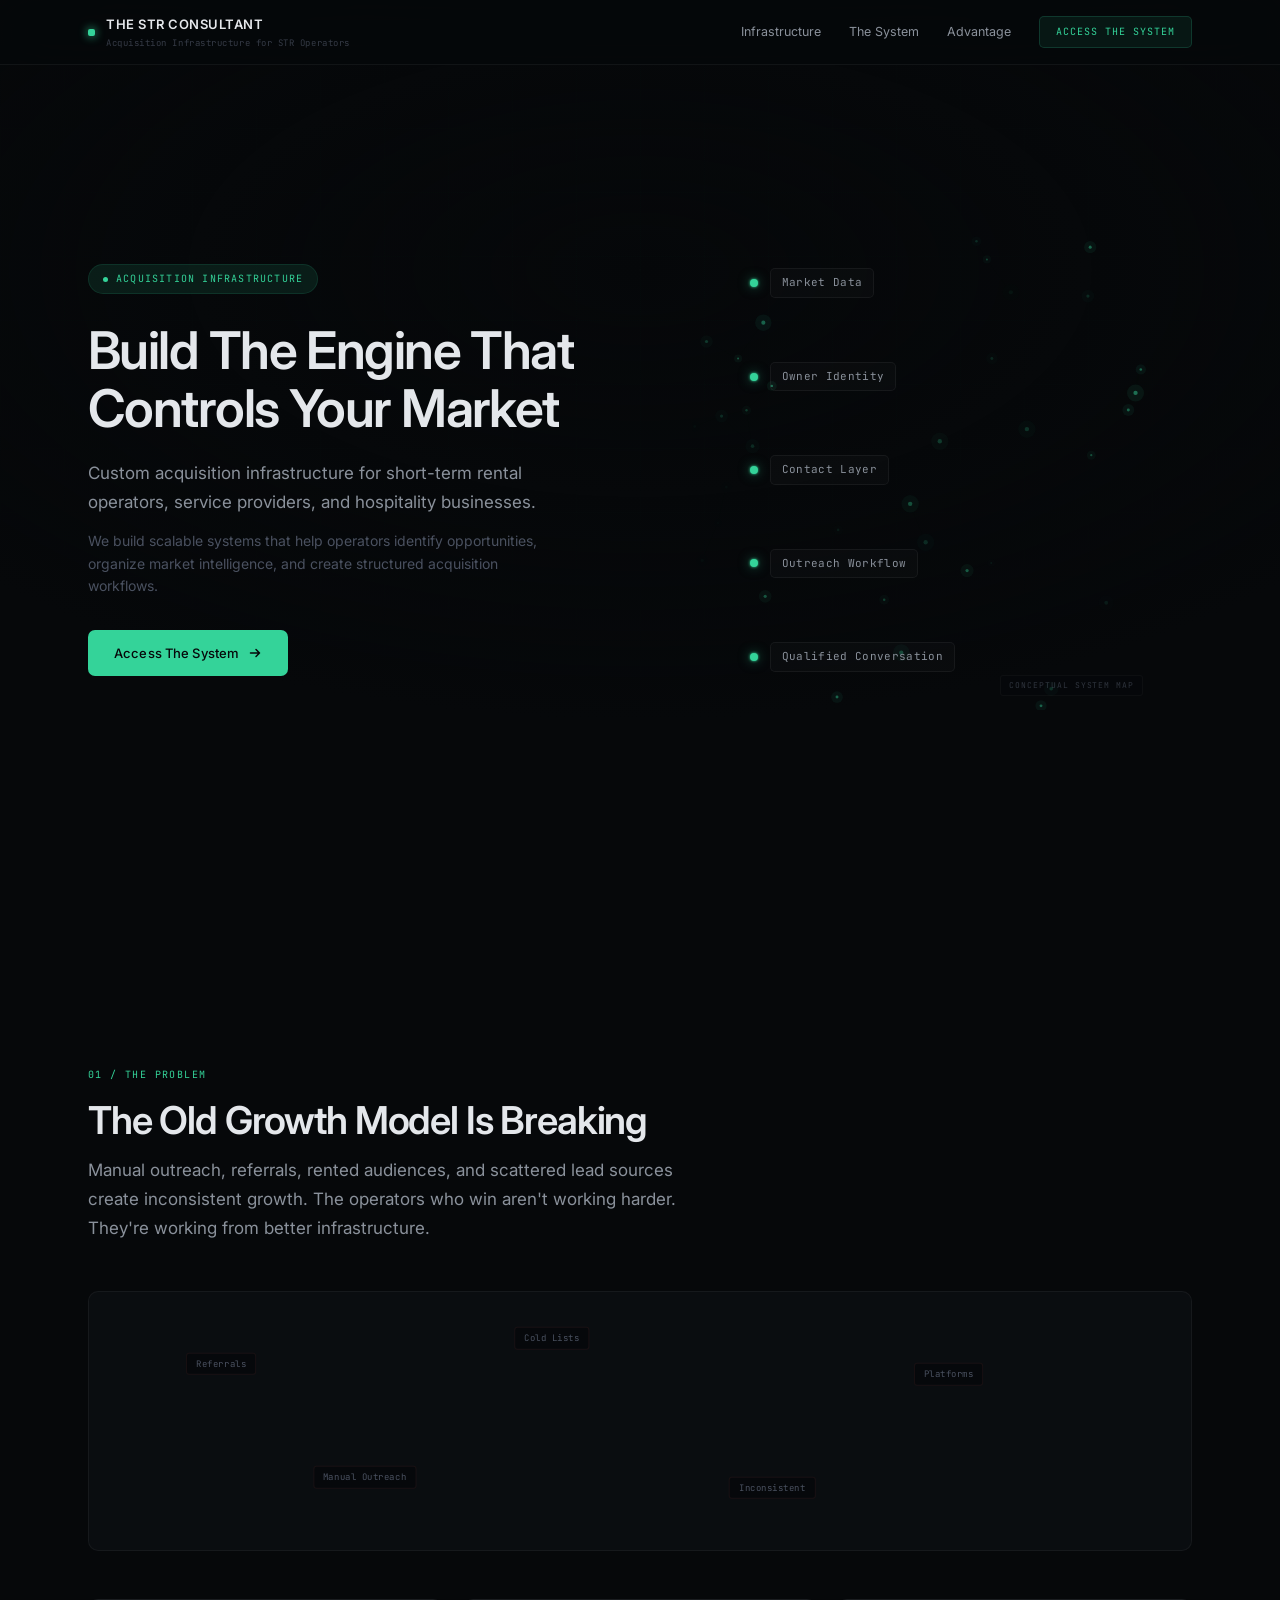
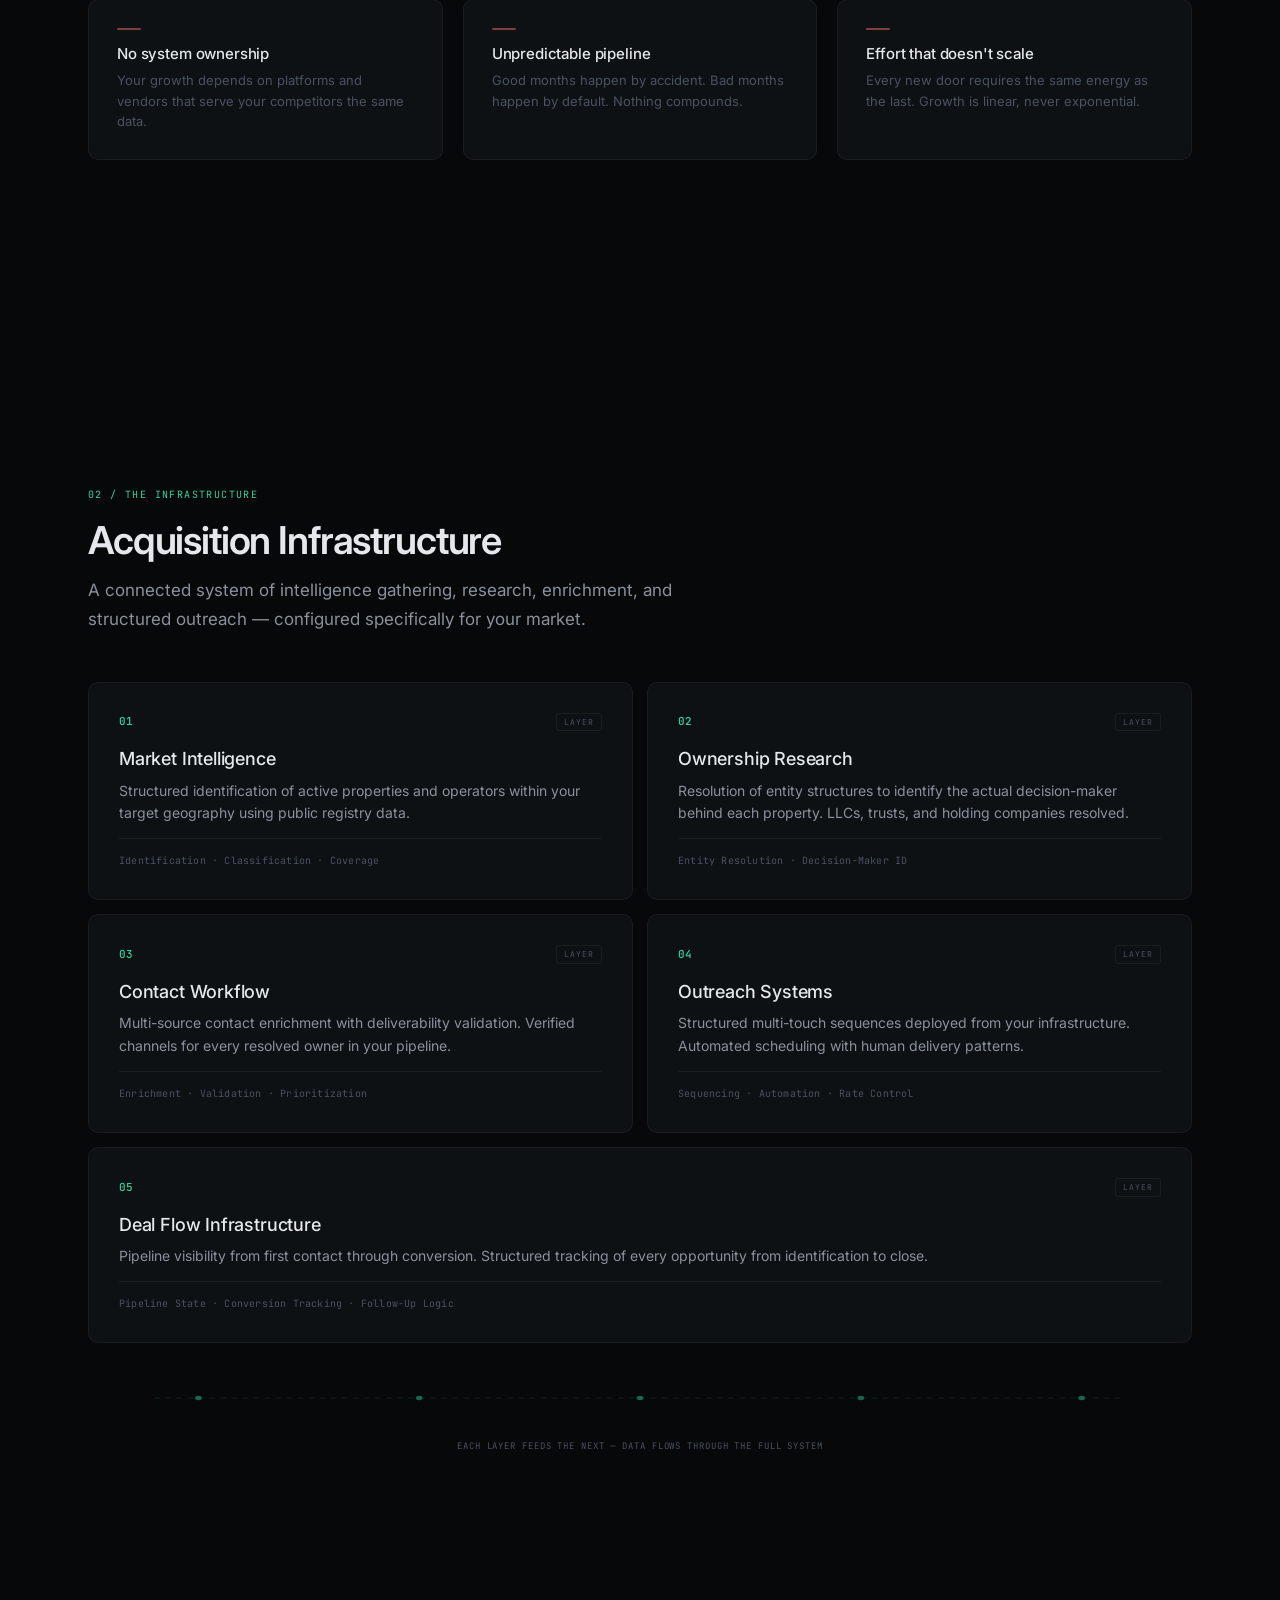
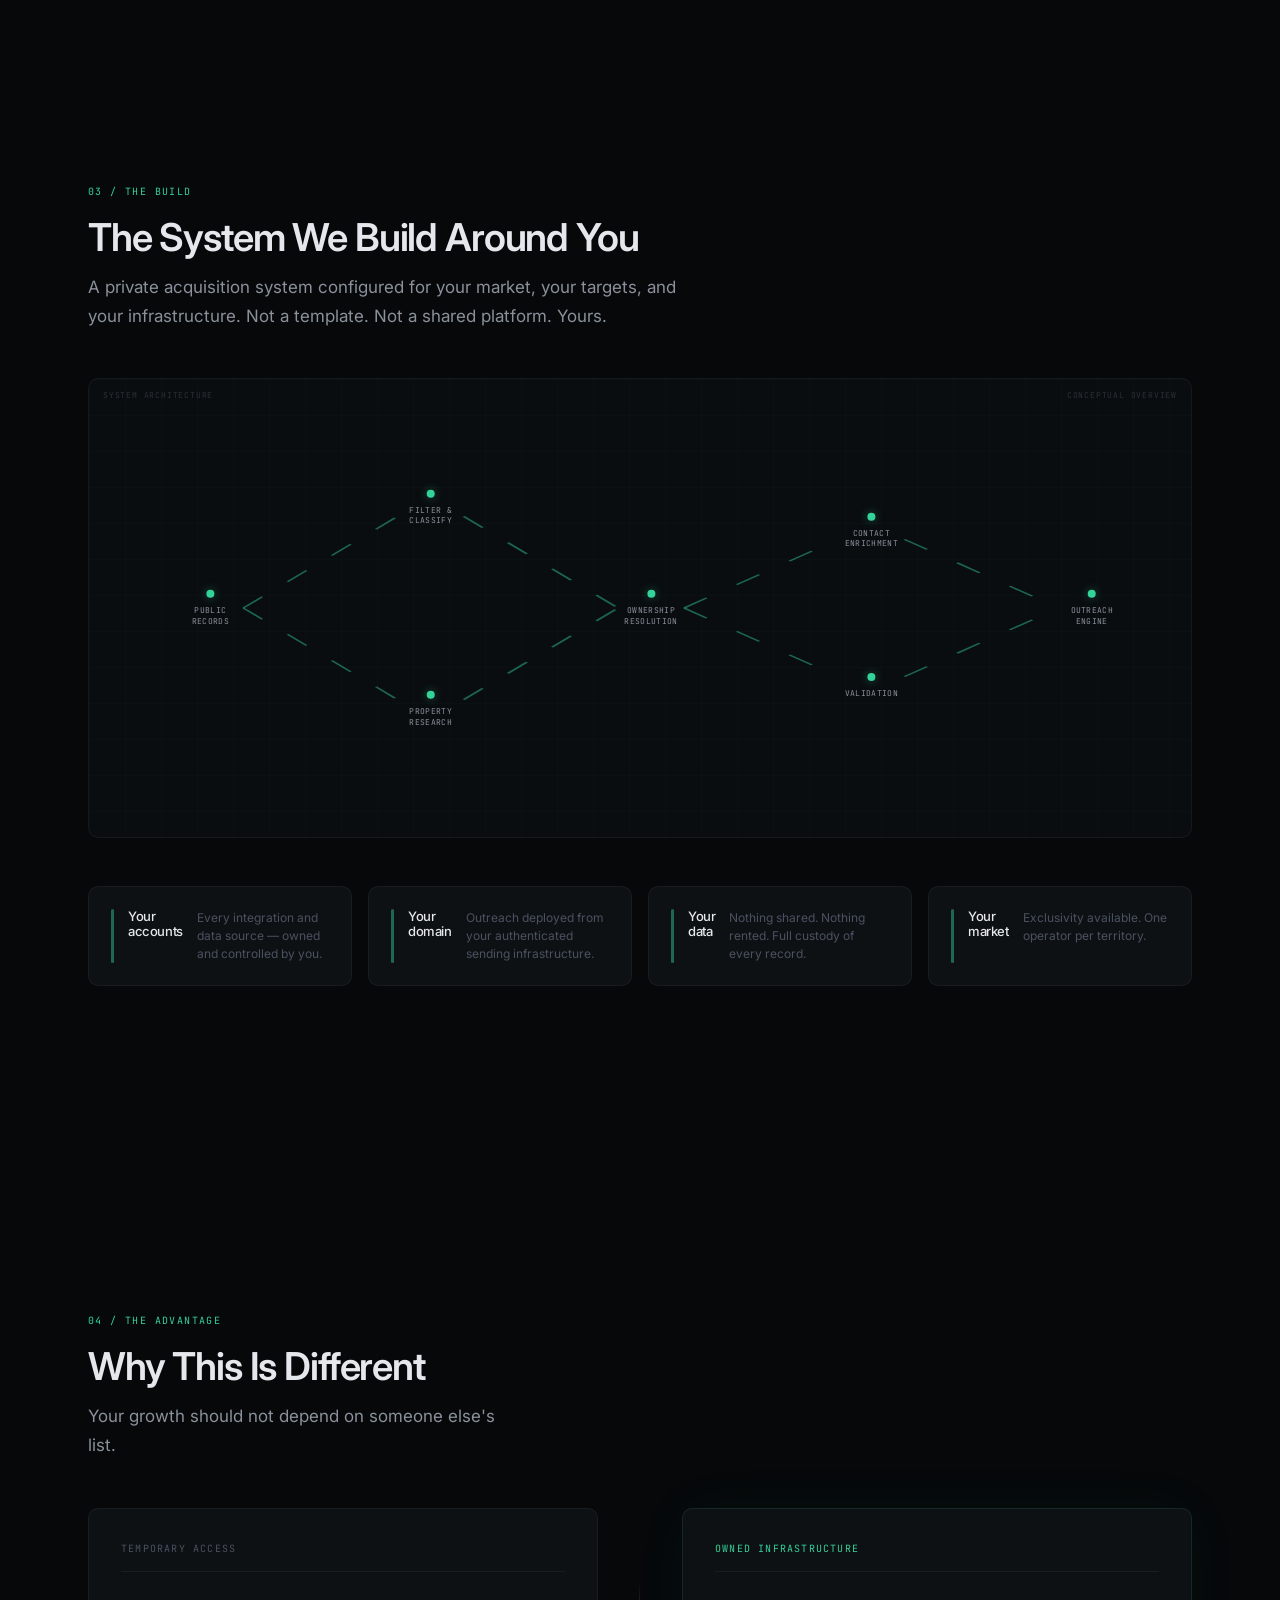
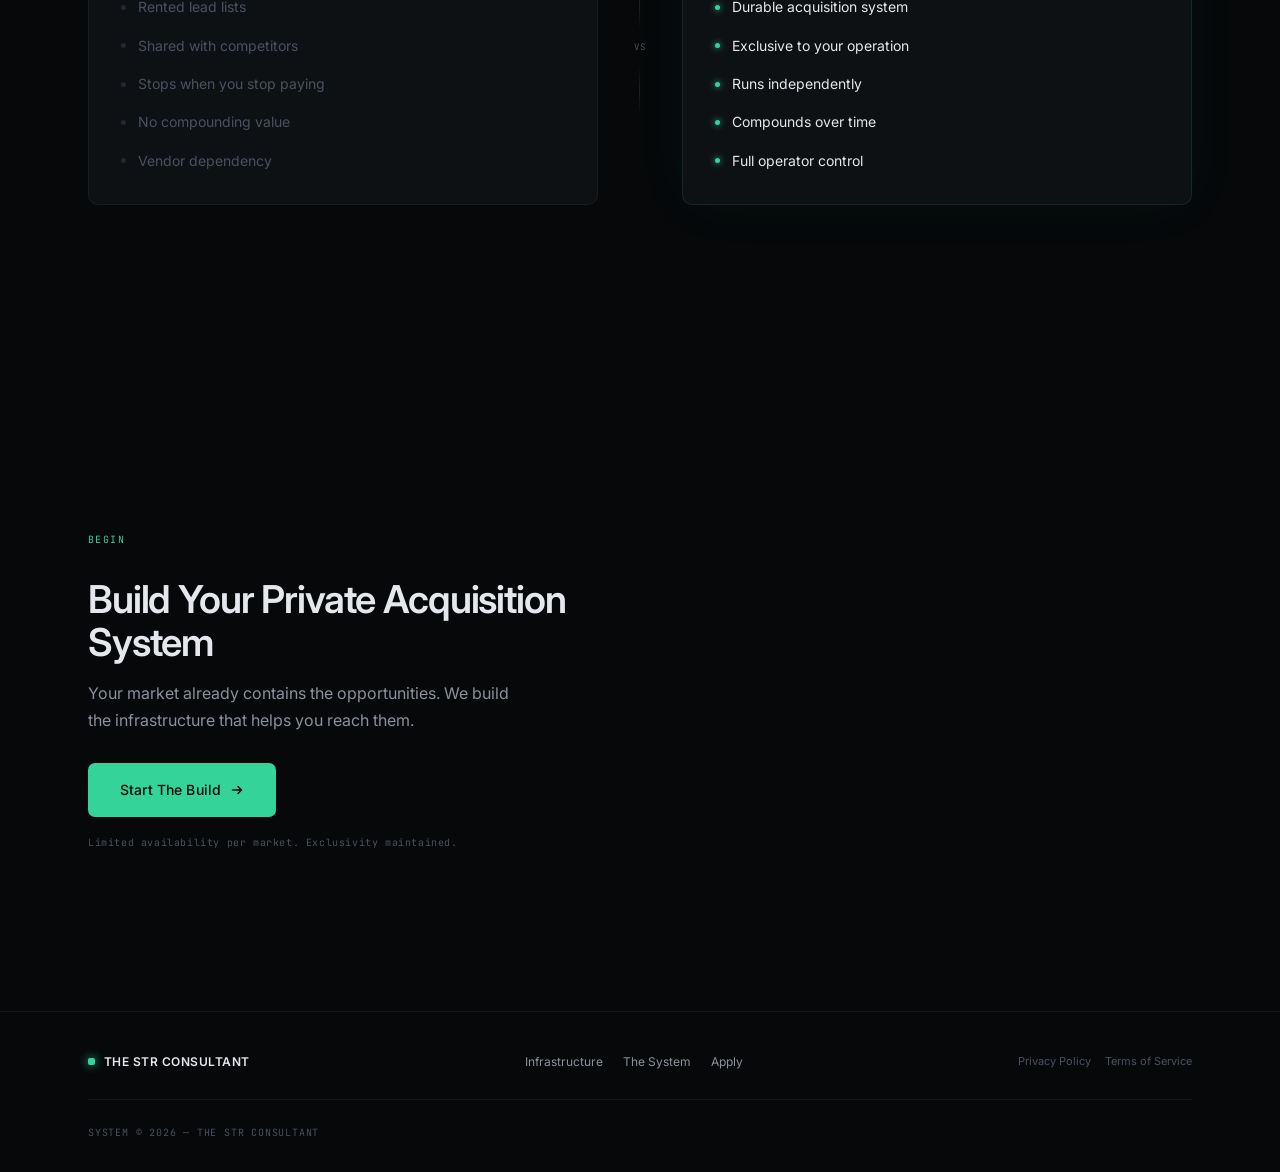
==== commit 2799ca34: "Link CTA buttons to Tally signup form and fix mobile hero overlay - All three CTA buttons now point " ====
--- a/index.html
+++ b/index.html
@@ -29,7 +29,7 @@
                 <a href="#infrastructure">Infrastructure</a>
                 <a href="#system">The System</a>
                 <a href="#difference">Advantage</a>
-                <a href="#start" class="nav-cta mono">ACCESS THE SYSTEM</a>
+                <a href="https://tally.so/r/GxXdMj" target="_blank" rel="noopener" class="nav-cta mono">ACCESS THE SYSTEM</a>
             </div>
         </div>
     </nav>
@@ -45,7 +45,7 @@
                 <h1 class="fade-in d1">Build The Engine That Controls Your Market</h1>
                 <p class="hero-sub fade-in d2">Custom acquisition infrastructure for short-term rental operators, service providers, and hospitality businesses.</p>
                 <p class="hero-support fade-in d3">We build scalable systems that help operators identify opportunities, organize market intelligence, and create structured acquisition workflows.</p>
-                <a href="#start" class="btn-primary fade-in d4">
+                <a href="https://tally.so/r/GxXdMj" target="_blank" rel="noopener" class="btn-primary fade-in d4">
                     <span>Access The System</span>
                     <svg width="14" height="14" viewBox="0 0 14 14" fill="none"><path d="M2.5 7h9m-3.5-3.5L11.5 7 8 10.5" stroke="currentColor" stroke-width="1.5" stroke-linecap="round" stroke-linejoin="round"/></svg>
                 </a>
@@ -258,7 +258,7 @@
                     <span class="section-tag mono">BEGIN</span>
                     <h2>Build Your Private Acquisition System</h2>
                     <p>Your market already contains the opportunities. We build the infrastructure that helps you reach them.</p>
-                    <a href="#" class="btn-primary btn-lg">
+                    <a href="https://tally.so/r/GxXdMj" target="_blank" rel="noopener" class="btn-primary btn-lg">
                         <span>Start The Build</span>
                         <svg width="14" height="14" viewBox="0 0 14 14" fill="none"><path d="M2.5 7h9m-3.5-3.5L11.5 7 8 10.5" stroke="currentColor" stroke-width="1.5" stroke-linecap="round" stroke-linejoin="round"/></svg>
                     </a>
--- a/style.css
+++ b/style.css
@@ -141,8 +141,8 @@
 .hero-support{font-size:14px;color:var(--text-3);margin-bottom:32px;max-width:460px;line-height:1.6}
 
 /* ─── HERO VISUAL ─── */
-.hero-visual{position:relative;display:flex;justify-content:center;align-items:center}
-.vis-frame{position:relative;width:100%;aspect-ratio:1;max-width:480px}
+.hero-visual{position:relative;display:flex;justify-content:center;align-items:center;overflow:hidden}
+.vis-frame{position:relative;width:100%;aspect-ratio:1;max-width:480px;overflow:hidden}
 #hero-canvas{position:absolute;inset:0;width:100%;height:100%}
 
 .vis-nodes{
@@ -353,7 +353,10 @@
     .container,.nav-inner,.hero-inner{padding:0 24px}
     .nav-links{display:none}
     .hero{min-height:auto;padding:110px 0 50px}
-    .vis-frame{max-width:280px}
+    .hero-visual{max-width:300px;width:100%}
+    .vis-frame{max-width:280px;margin:0 auto}
+    .vis-nodes{padding:6% 8%}
+    .node-text{font-size:10px;padding:4px 8px}
     .broken-stage{height:180px}
     .ownership-grid{grid-template-columns:1fr}
     .footer-top{flex-direction:column;align-items:flex-start}
